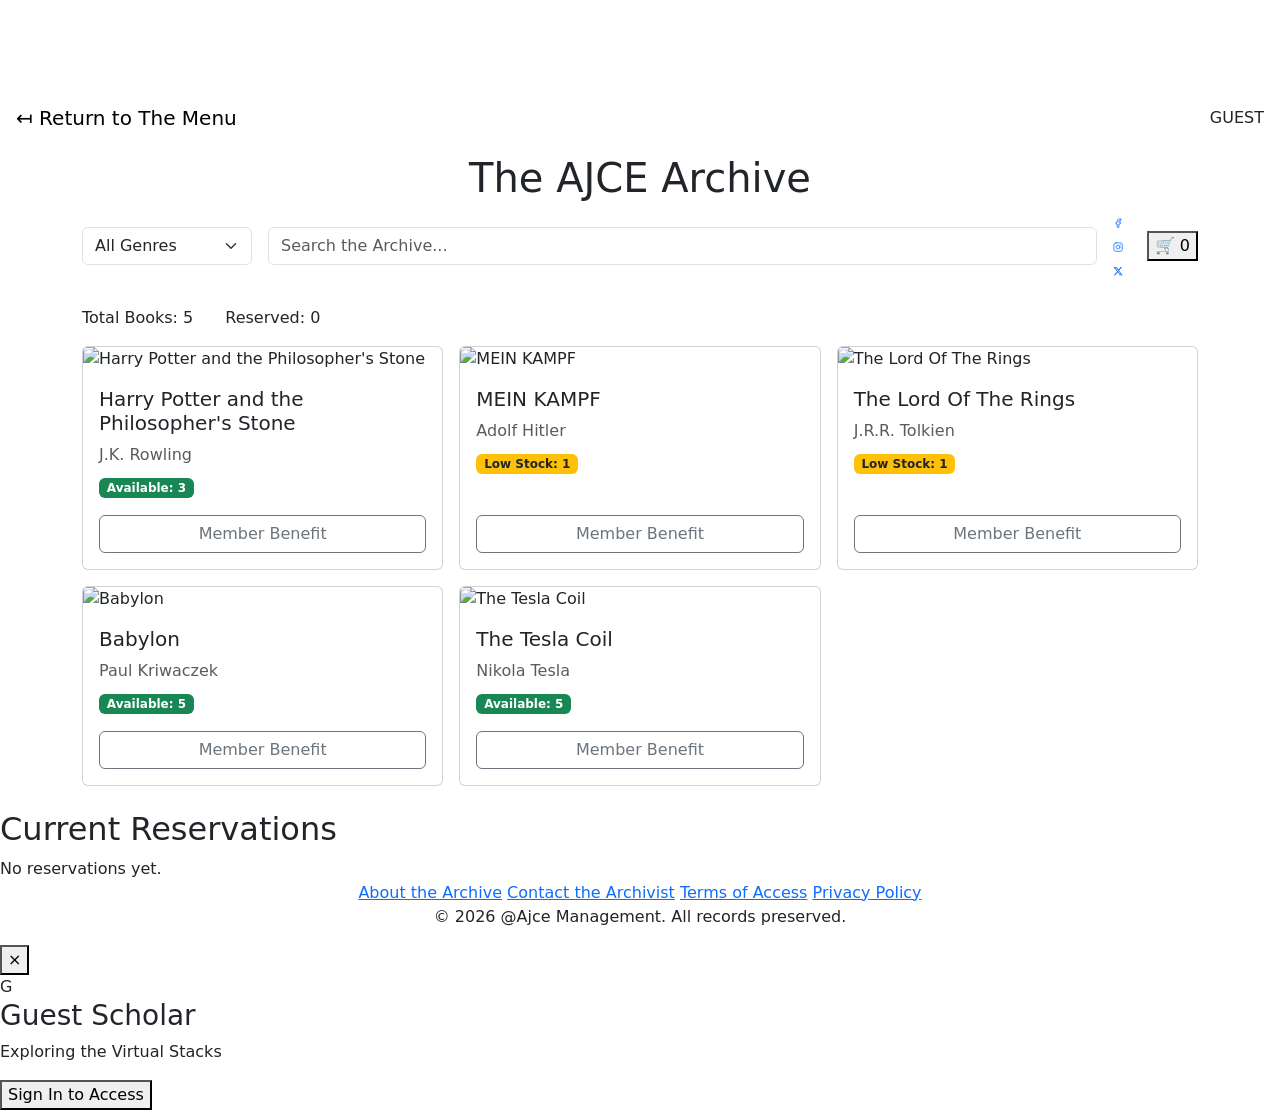
==== library.html @ 490db334 "Html updated" ====
<!DOCTYPE html>
<html>

<head>
    <meta charset="UTF-8">
    <title>The AJCE Archive System</title>
    <meta name="viewport" content="width=device-width, initial-scale=1">
    <link href="https://cdn.jsdelivr.net/npm/bootstrap@5.3.2/dist/css/bootstrap.min.css" rel="stylesheet">
    <link rel="stylesheet" href="style.css">
    <!-- Inline styles for pfp fallback if needed -->
    <style>
        .pfp-placeholder {
            background-color: var(--accent-gold);
            color: var(--bg-dark);
            display: flex;
            align-items: center;
            justify-content: center;
            font-weight: bold;
            font-size: 1.2rem;
            height: 100%;
            width: 100%;
        }
    </style>
</head>

<body class="library-body">

    <!-- 
      === 1. ENTRANCE MOTION: THE SHUTTER ===
      This 'shutter-reveal' acts like a theatre curtain.
      When the page first loads, it completely covers the screen (it is pure black).
      JavaScript then adds a CSS class that slides it upwards, revealing the page underneath.
    -->
    <div class="shutter-reveal"></div>

    <!-- Background Decoration: floating dust particles and the collage images -->
    <div class="dust-motes" id="dustMotes"></div>
    <!-- Interactive Collage Background -->
    <div class="interactive-collage-bg" id="interactiveCollage"></div>

    <header class="library-header">
        <!-- 
          === 2. TIERED ANIMATION: REVEAL ITEMS ===
          Notice the classes "reveal-item" and "delay-1".
          JavaScript finds everything with "reveal-item" and fades them in one by one.
          The "delay" classes control the order they appear.
        -->
        <!-- Tier 1: Functional Utility (Bootstrap Navbar) -->
        <nav class="navbar navbar-expand-lg archival-nav-top py-lg-2 py-1 px-3 reveal-item delay-1">
            <div class="container-fluid p-0">
                <a class="navbar-brand back-link-archival" href="index.html">
                    <span class="back-sym">&#x21A4;</span> Return to The Menu
                </a>
                <div class="ms-auto d-flex align-items-center">
                    <!-- Profile Logo: Premium text-based ID circle -->
                    <div id="pfpContainer" class="pfp-container" title="View Profile">
                        <span id="pfpText" class="pfp-id-text">GUEST</span>
                    </div>
                </div>
            </div>
        </nav>

        <!-- Tier 2: The big branding title in the middle -->
        <div class="header-tier-middle container text-center mt-lg-2 mt-1 mb-lg-1 mb-0 reveal-item delay-2">
            <h1 class="archival-main-title">The AJCE Archive</h1>
        </div>

        <!-- Tier 3: Navigation and search tools -->
        <div class="header-tier-bottom container pb-lg-3 pb-2 reveal-item delay-3">
            <div class="row g-1 g-md-3 align-items-center">
                <!-- Filter -->
                <div class="col-6 col-md-auto">
                    <select id="genreSelect" class="form-select archival-select-sm" aria-label="Select genre">
                        <option value="All">All Genres</option>
                        <option value="Biography">Biography</option>
                        <option value="Fantasy">Fantasy</option>
                        <option value="Geography">Geography</option>
                        <option value="History">History</option>
                        <option value="Language">Language</option>
                        <option value="Music">Music</option>
                        <option value="Non-fiction">Non-fiction</option>
                        <option value="Survival fiction">Survival fiction</option>
                    </select>
                </div>
                <!-- Search -->
                <div class="col-6 col-md">
                    <div class="search-input-group-archival">
                        <input type="text" id="searchInput" class="form-control archival-input-sm"
                            placeholder="Search the Archive...">
                        <ul id="suggestions" class="suggestions-list-archival" role="listbox" hidden aria-hidden="true">
                        </ul>
                    </div>
                </div>
                <!-- Icons & Cart -->
                <div class="col-12 col-md-auto">
                    <div class="d-flex justify-content-center justify-content-md-end align-items-center gap-4">
                        <div class="social-row-archival">
                            <a href="#" class="social-link-archival" aria-label="Facebook">
                                <svg xmlns="http://www.w3.org/2000/svg" viewBox="0 0 24 24" fill="none"
                                    stroke="currentColor" stroke-width="1.8" stroke-linecap="round"
                                    stroke-linejoin="round">
                                    <path d="M18 2h-3a5 5 0 0 0-5 5v3H7v4h3v8h4v-8h3l1-4h-4V7a1 1 0 0 1 1-1h3z"></path>
                                </svg>
                            </a>
                            <a href="#" class="social-link-archival" aria-label="Instagram">
                                <svg xmlns="http://www.w3.org/2000/svg" viewBox="0 0 24 24" fill="none"
                                    stroke="currentColor" stroke-width="1.8" stroke-linecap="round"
                                    stroke-linejoin="round">
                                    <rect x="2" y="2" width="20" height="20" rx="5" ry="5" />
                                    <circle cx="12" cy="12" r="4.5" />
                                    <circle cx="17.5" cy="6.5" r="1" fill="currentColor" stroke="none" />
                                </svg>
                            </a>
                            <a href="#" class="social-link-archival" aria-label="X">
                                <svg xmlns="http://www.w3.org/2000/svg" viewBox="0 0 24 24" fill="currentColor">
                                    <path
                                        d="M18.244 2.25h3.308l-7.227 8.26 8.502 11.24H16.17l-5.214-6.817L4.99 21.75H1.68l7.73-8.835L1.254 2.25H8.08l4.713 6.231zm-1.161 17.52h1.833L7.084 4.126H5.117z" />
                                </svg>
                            </a>
                        </div>
                        <button id="cartBtn" class="premium-cart-btn-archival" aria-label="View reservations">
                            <span class="cart-icon-main">🛒</span>
                            <span id="cartCount" class="cart-badge-archival">0</span>
                        </button>
                    </div>
                </div>
            </div>
        </div>
    </header>
    <main class="container my-2 reveal-item delay-4">
        <div id="stats" class="mb-3 d-flex gap-3">
            <span id="totalBooks" class="me-3"></span>
            <span id="reservedCount"></span>
        </div>



        <!-- This is where all the book cards are generated by JavaScript -->
        <div id="bookContainer" class="row row-cols-1 row-cols-sm-2 row-cols-md-3 g-3"></div>
        <!-- Pagination controls at the bottom -->
        <nav id="pagination" aria-label="Books pagination" class="mt-4"></nav>
    </main>

    <!-- Current reservations (UI only) -->
    <section id="reservationsPanel" class="reservations-panel">
        <h2>Current Reservations</h2>
        <div id="reservationsList">No reservations yet.</div>
    </section>
    <!-- Bootstrap Offcanvas for Cart -->
    <div class="offcanvas offcanvas-end" tabindex="-1" id="cartPanel" aria-labelledby="cartPanelLabel">
        <div class="offcanvas-header">
            <h5 class="offcanvas-title" id="cartPanelLabel">Reservations</h5>
            <button type="button" class="btn-close text-reset" data-bs-dismiss="offcanvas" aria-label="Close"></button>
        </div>
        <div class="offcanvas-body d-flex flex-column">
            <div class="cart-list mb-3" id="cartList"></div>
            <div class="cart-footer mt-auto text-end">
                <button id="closeCart" class="btn btn-secondary" data-bs-dismiss="offcanvas">Close</button>
            </div>
        </div>
    </div>

    <!--
     BOOK SUMMARY MODAL
     This is a popup box that appears when you click a book image.
     It shows more details like the author and a summary.
    -->
    <div class="modal fade book-info-modal" id="bookInfoModal" tabindex="-1" aria-hidden="true">
        <div class="modal-dialog modal-dialog-centered modal-lg">
            <div class="modal-content">
                <div class="modal-header">
                    <h5 class="modal-title">
                        <span class="info-modal-label">— From the Stacks —</span>
                        <span id="infoBookTitle"></span>
                    </h5>
                    <button type="button" class="btn-close btn-close-white" data-bs-dismiss="modal"
                        aria-label="Close"></button>
                </div>
                <div class="modal-body d-flex gap-4 flex-wrap flex-sm-nowrap">
                    <div class="info-cover-wrap flex-shrink-0">
                        <img id="infoBookImg" src="" alt="" class="info-cover-img">
                    </div>
                    <div class="info-text-wrap">
                        <p class="info-author">by <em id="infoBookAuthor"></em></p>
                        <span class="info-genre-tag" id="infoBookGenre"></span>
                        <hr class="info-divider">
                        <p class="info-summary" id="infoBookSummary"></p>
                    </div>
                </div>
                <div class="modal-footer">
                    <button type="button" class="btn btn-secondary" data-bs-dismiss="modal">Close the Tome</button>
                </div>
            </div>
        </div>
    </div>

    <!-- Reservation modal (Bootstrap) -->

    <div class="modal fade" id="reserveModal" tabindex="-1" aria-hidden="true">
        <div class="modal-dialog modal-dialog-centered">
            <div class="modal-content">
                <div class="modal-header">
                    <h5 class="modal-title" id="reserveTitle">Reserve Book</h5>
                    <button type="button" class="btn-close" data-bs-dismiss="modal" aria-label="Close"></button>
                </div>
                <div class="modal-body">
                    <p id="reserveBookName">Select how many days to reserve this book (max 15 days):</p>
                    <label class="form-label" for="reserveDays">Days</label>
                    <select id="reserveDays" class="form-select"></select>
                </div>
                <div class="modal-footer">
                    <button type="button" id="confirmReserve" class="btn btn-primary">Confirm</button>
                    <button type="button" id="cancelReserve" class="btn btn-secondary"
                        data-bs-dismiss="modal">Cancel</button>
                </div>
            </div>
        </div>
    </div>

    <!-- Confirmation modal (Bootstrap) -->
    <div class="modal fade" id="confirmModal" tabindex="-1" aria-hidden="true">
        <div class="modal-dialog modal-dialog-centered">
            <div class="modal-content">
                <div class="modal-header">
                    <h5 class="modal-title" id="confirmTitle">Please confirm</h5>
                    <button type="button" class="btn-close" data-bs-dismiss="modal" aria-label="Close"></button>
                </div>
                <div class="modal-body">
                    <p id="confirmMessage">Are you sure?</p>
                </div>
                <div class="modal-footer">
                    <button type="button" id="confirmYes" class="btn btn-primary">Yes</button>
                    <button type="button" id="confirmNo" class="btn btn-secondary" data-bs-dismiss="modal">No</button>
                </div>
            </div>
        </div>
    </div>

    <!--
    SITE FOOTER
    Anchors the bottom of the page with standard secondary links (About, Contact, etc.).
    Designed with a deep, dark parchment look to cleanly end the visual flow.
-->
    <footer class="site-footer">
        <div class="container text-center">
            <div class="footer-links">
                <a href="#">About the Archive</a>
                <a href="#">Contact the Archivist</a>
                <a href="#">Terms of Access</a>
                <a href="#">Privacy Policy</a>
            </div>
            <p class="footer-copy">&copy; 2026 @Ajce Management. All records preserved.</p>
        </div>
    </footer>

    <!-- jQuery library required for some interactive features -->
    <script src="https://code.jquery.com/jquery-3.7.1.min.js"></script>
    <!-- 
      === BOOTSTRAP JS === 
      Bootstrap needs this script to make dropdowns and modals work.
    -->
    <script src="https://cdn.jsdelivr.net/npm/bootstrap@5.3.2/dist/js/bootstrap.bundle.min.js"></script>

    <!-- 
      === CORE LIBRARY LOGIC === 
      script.js handles searching, filtering, pagination, and the initial page entrance trigger.
    -->
    <script src="script.js"></script>

    <!-- 
      === PREMIUM CLICK EFFECTS === 
      library-interactions.js handles all the mouse/click physics:
      - Gold ink ripples on click
      - Cursor glow trail
      - 3D card tilts
      - The dark exit curtain before navigation
    -->
    <script src="js/library-interactions.js"></script>

    <!-- Background Blur for Profile Card -->
    <div id="pageBlur"></div>

    <!-- Premium Profile Card -->
    <div id="profileCard" class="profile-card">
        <button id="closeProfile" class="close-profile-btn" title="Close Panel">&times;</button>
        <div class="profile-card-header">
            <!-- Large Profile Initial/Text (Replaces statue image) -->
            <div class="profile-avatar-large">
                <span id="avatarText" class="avatar-large-text">G</span>
            </div>
            <h3 id="profileIdDisplay" class="profile-id">Member #0000</h3>
            <p id="profileRoleDisplay" class="profile-role">Curator of Knowledge</p>
        </div>
        <div class="profile-actions">
            <!-- Dynamic button: Logout for members, Login for guests -->
            <button id="logoutBtn" class="btn-card-logout">Exit the Archive</button>
        </div>
    </div>

    <div id="toastContainer" class="toast-container" aria-live="polite" aria-atomic="true"></div>
</body>

</html>
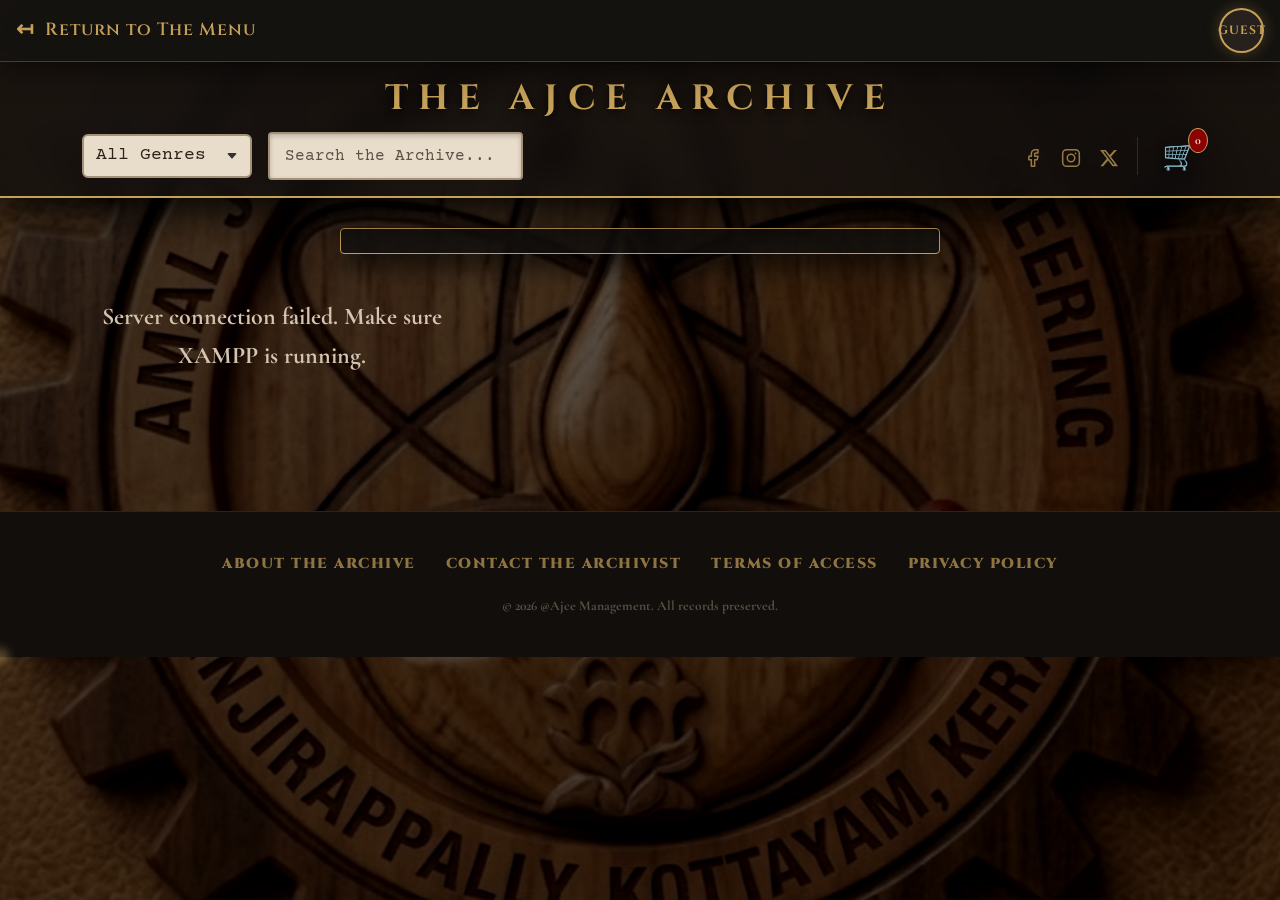
==== commit 3804b55d: "Fix database schema mismatches, centralize routing, add admin dashboard, clean up duplicates, and re" ====
--- a/library.html
+++ b/library.html
@@ -6,7 +6,7 @@
     <title>The AJCE Archive System</title>
     <meta name="viewport" content="width=device-width, initial-scale=1">
     <link href="https://cdn.jsdelivr.net/npm/bootstrap@5.3.2/dist/css/bootstrap.min.css" rel="stylesheet">
-    <link rel="stylesheet" href="style.css">
+    <link rel="stylesheet" href="library css/style (1).css">
     <!-- Inline styles for pfp fallback if needed -->
     <style>
         .pfp-placeholder {
@@ -275,7 +275,7 @@
       - 3D card tilts
       - The dark exit curtain before navigation
     -->
-    <script src="js/library-interactions.js"></script>
+    <script src="Javascript/library-interaction.js"></script>
 
     <!-- Background Blur for Profile Card -->
     <div id="pageBlur"></div>
--- a/library css/style (1).css
+++ b/library css/style (1).css
@@ -0,0 +1,2808 @@
+@import url('https://fonts.googleapis.com/css2?family=Cinzel:wght@400;600;700&family=Cormorant+Garamond:ital,wght@0,400;0,600;1,400&family=Courier+Prime&display=swap');
+
+/* 
+ * ===== VARIABLES & AESTHETIC ===== 
+ * Defines the core color palette, typography, and standard visual effects 
+ * used throughout the site to maintain the dark academia / archival theme.
+ * Uses CSS custom properties (--var) for consistent theming.
+ */
+:root {
+    --bg-dark: #12100e;
+    --bg-paper: #2a241f;
+    --bg-parchment: #e8dcca;
+    --text-primary: #d4c5b0;
+    --text-secondary: #a39178;
+    --text-dark: #2c241b;
+    --accent-gold: #c5a059;
+    --accent-gold-hover: #e0bb75;
+    --accent-crimson: #6b2d28;
+    --accent-crimson-hover: #863a34;
+
+    --font-heading: 'Cinzel', serif;
+    --font-body: 'Cormorant Garamond', serif;
+    --font-mono: 'Courier Prime', monospace;
+
+    --shadow-deep: 0 10px 30px rgba(0, 0, 0, 0.8);
+    --shadow-inset: inset 0 0 50px rgba(0, 0, 0, 0.7);
+    --border-ornate: 1px solid rgba(197, 160, 89, 0.3);
+}
+
+/* 
+ * Base Page Texture & Typography 
+ * Applies the core dark background, global noise texture layer (via SVG data URI),
+ * and establishes the default serif font family and sizing for the entire document.
+ */
+body {
+    margin: 0;
+    font-size: x-large;
+    font-weight: 900;
+    font-family: var(--font-body);
+    background-color: var(--bg-dark);
+    /* SVG Noise Texture for the background */
+    background-image: url("data:image/svg+xml,%3Csvg viewBox='0 0 200 200' xmlns='http://www.w3.org/2000/svg'%3E%3Cfilter id='noiseFilter'%3E%3CfeTurbulence type='fractalNoise' baseFrequency='0.85' numOctaves='3' stitchTiles='stitch'/%3E%3C/filter%3E%3Crect width='100%25' height='100%25' filter='url(%23noiseFilter)' opacity='0.08'/%3E%3C/svg%3E"),
+        radial-gradient(circle at center, #24201c 0%, #0d0b0a 100%);
+    background-attachment: fixed;
+    color: var(--text-primary);
+    line-height: 1.6;
+    overflow-x: hidden;
+}
+
+h1,
+h2,
+h3,
+h4,
+h5,
+h6 {
+    font-family: var(--font-heading);
+    color: var(--accent-gold);
+    font-weight: 600;
+    letter-spacing: 2px;
+}
+
+/* These are decorative images like statues and butterflies that sit in the background */
+.collage-bg {
+    position: fixed;
+    top: 0;
+    left: 0;
+    width: 100vw;
+    height: 100vh;
+    overflow: hidden;
+    z-index: -1;
+    pointer-events: none;
+}
+
+.collage-item {
+    position: absolute;
+    mix-blend-mode: multiply;
+    filter: contrast(1.1) sepia(0.6) opacity(0.6);
+    transition: transform 1s ease-out;
+}
+
+.collage-statue {
+    bottom: -5vh;
+    left: -5vw;
+    width: clamp(200px, 40vw, 450px);
+    transform: rotate(-5deg);
+}
+
+.collage-hands {
+    top: 15vh;
+    right: -10vw;
+    width: clamp(300px, 50vw, 600px);
+    transform: rotate(10deg);
+}
+
+.collage-butterfly {
+    top: 10vh;
+    left: 15vw;
+    width: clamp(150px, 25vw, 300px);
+    transform: rotate(-15deg);
+    opacity: 0.4;
+}
+
+/* Parallax hover effect for collage elements */
+body:hover .collage-statue {
+    transform: rotate(-5deg) translate(5px, -5px);
+}
+
+body:hover .collage-hands {
+    transform: rotate(10deg) translate(-10px, 5px);
+}
+
+body:hover .collage-butterfly {
+    transform: rotate(-12deg) translate(15px, 10px);
+}
+
+/* 
+ * ===== LANDING PAGE ===== 
+ * Layout and styling specifically for the initial entry view (index.html).
+ * Uses Flexbox to center the main title and entry button within the viewport.
+ */
+.landing {
+    min-height: 100vh;
+    display: flex;
+    flex-direction: column;
+    position: relative;
+    overflow: hidden;
+}
+
+/* Controls the look of the big statues on the landing page */
+.landing-deco {
+    position: absolute;
+    z-index: 0;
+    pointer-events: none;
+}
+
+.landing-deco img {
+    width: clamp(400px, 55vw, 680px);
+    height: auto;
+    filter: sepia(0.25) contrast(1.1) brightness(1.05) drop-shadow(0 0 30px rgba(197, 160, 89, 0.45)) drop-shadow(0 25px 40px rgba(0, 0, 0, 0.7));
+    transition: filter 0.5s ease;
+}
+
+.landing-deco img:hover {
+    filter: sepia(0.1) contrast(1.15) brightness(1.12) drop-shadow(0 0 50px rgba(197, 160, 89, 0.7)) drop-shadow(0 25px 40px rgba(0, 0, 0, 0.7));
+}
+
+.start-top {
+    top: 3vh;
+    /* Lowered further from -2vh */
+    left: -3vw;
+    animation: slideDown 2.2s cubic-bezier(0.2, 0.8, 0.2, 1) forwards,
+        floatStatue 6s ease-in-out 2.2s infinite;
+}
+
+.start-bottom {
+    bottom: -12vh;
+    right: -1vw;
+    animation: slideUp 2.2s cubic-bezier(0.2, 0.8, 0.2, 1) forwards,
+        floatStatueReverse 7s ease-in-out 2.2s infinite;
+}
+
+@keyframes slideDown {
+    0% {
+        transform: translateY(-100vh);
+        opacity: 0;
+    }
+
+    100% {
+        transform: translateY(0);
+        opacity: 0.5;
+        /* Defined transparency */
+    }
+}
+
+@keyframes slideUp {
+    0% {
+        transform: translateY(100vh);
+        opacity: 0;
+    }
+
+    100% {
+        transform: translateY(0);
+        opacity: 0.5;
+        /* Defined transparency */
+    }
+}
+
+/* Exit Animations */
+.start-top.is-exiting {
+    animation: none !important;
+    /* Kill the floating animation to allow horizontal slide */
+    transform: translateX(-100vw) !important;
+    opacity: 0 !important;
+    transition: all 1s cubic-bezier(0.7, 0, 0.3, 1);
+}
+
+.start-bottom.is-exiting {
+    animation: none !important;
+    /* Kill the floating animation to allow horizontal slide */
+    transform: translateX(100vw) !important;
+    opacity: 0 !important;
+    transition: all 1s cubic-bezier(0.7, 0, 0.3, 1);
+}
+
+.hero-content.is-exiting {
+    opacity: 0;
+    transform: scale(0.9) translateY(-20px);
+    transition: all 0.8s ease;
+}
+
+@keyframes floatStatue {
+
+    0%,
+    100% {
+        transform: translateY(0px);
+    }
+
+    50% {
+        transform: translateY(-18px);
+    }
+}
+
+@keyframes floatStatueReverse {
+
+    0%,
+    100% {
+        transform: translateY(0px);
+    }
+
+    50% {
+        transform: translateY(18px);
+    }
+}
+
+/* STICKY NAVBAR */
+.navbar {
+    position: sticky;
+    top: 0;
+    z-index: 1000;
+
+    display: flex;
+    justify-content: space-between;
+    align-items: center;
+    padding: 20px 60px;
+
+    background: rgba(18, 16, 14, 0.85);
+    backdrop-filter: blur(12px);
+    border-bottom: var(--border-ornate);
+    box-shadow: 0 4px 30px rgba(0, 0, 0, 0.5);
+}
+
+.navbar h2 {
+    margin: 0;
+    font-size: 1.8rem;
+    text-shadow: 0 2px 4px rgba(0, 0, 0, 0.8);
+}
+
+.nav-btn {
+    font-family: var(--font-mono);
+    font-size: 0.9rem;
+    text-transform: uppercase;
+    letter-spacing: 1px;
+    padding: 10px 24px;
+    background: transparent;
+    border: 1px solid var(--accent-gold);
+    color: var(--accent-gold);
+    text-decoration: none;
+    transition: all 0.4s ease;
+    position: relative;
+    overflow: hidden;
+}
+
+.nav-btn::before {
+    content: '';
+    position: absolute;
+    top: 0;
+    left: 0;
+    width: 100%;
+    height: 100%;
+    background: var(--accent-gold);
+    z-index: -1;
+    transform: scaleX(0);
+    transform-origin: right;
+    transition: transform 0.4s ease;
+}
+
+.nav-btn:hover {
+    color: var(--bg-dark);
+}
+
+.nav-btn:hover::before {
+    transform: scaleX(1);
+    transform-origin: left;
+}
+
+/* HERO SECTION */
+.hero {
+    flex-grow: 1;
+    display: flex;
+    justify-content: center;
+    align-items: center;
+    text-align: center;
+    padding: 0 20px;
+    position: relative;
+}
+
+/* Vintage Decorative Frame for Hero Content */
+.hero-content {
+    background: rgba(30, 26, 22, 0.7);
+    padding: 60px 80px;
+    border: 2px solid rgba(197, 160, 89, 0.2);
+    border-radius: 4px;
+    box-shadow: var(--shadow-deep);
+    backdrop-filter: blur(5px);
+    position: relative;
+    max-width: 800px;
+    animation: fadeIn 1.5s ease-out;
+}
+
+/* Ornamental Corners */
+.hero-content::before,
+.hero-content::after {
+    content: '';
+    position: absolute;
+    width: 30px;
+    height: 30px;
+    border: 2px solid var(--accent-gold);
+    opacity: 0.6;
+}
+
+.hero-content::before {
+    top: -10px;
+    left: -10px;
+    border-right: none;
+    border-bottom: none;
+}
+
+.hero-content::after {
+    bottom: -10px;
+    right: -10px;
+    border-left: none;
+    border-top: none;
+}
+
+.hero-content h1 {
+    font-size: 3.5rem;
+    margin-bottom: 20px;
+    text-shadow: 2px 2px 8px rgba(0, 0, 0, 0.9);
+}
+
+.hero-content p {
+    font-size: 1.5rem;
+    color: var(--text-secondary);
+    margin-bottom: 40px;
+    font-style: italic;
+}
+
+.cta-btn {
+    display: inline-block;
+    padding: 14px 40px;
+    background: var(--accent-crimson);
+    color: var(--bg-parchment);
+    font-family: var(--font-heading);
+    font-size: 1.2rem;
+    font-weight: 600;
+    text-decoration: none;
+    letter-spacing: 2px;
+    border: 1px solid rgba(255, 255, 255, 0.1);
+    box-shadow: 0 4px 15px rgba(0, 0, 0, 0.6);
+    transition: all 0.3s ease;
+    text-transform: uppercase;
+}
+
+.cta-btn:hover {
+    background: var(--accent-crimson-hover);
+    transform: translateY(-3px);
+    box-shadow: 0 8px 25px rgba(0, 0, 0, 0.8);
+}
+
+/* ===== INTERACTIVE COLLAGE BACKGROUND ===== */
+.interactive-collage-bg {
+    position: fixed;
+    top: -10%;
+    left: -10%;
+    width: 120%;
+    height: 120%;
+    background-image: url('../images/IMG-20260316-WA0049.jpg');
+    background-size: cover;
+    background-position: center;
+    z-index: -2;
+    filter: brightness(0.35) sepia(0.25) contrast(1.1);
+    transition: transform 0.15s ease-out;
+    /* Smooth hover interaction */
+    pointer-events: none;
+    will-change: transform;
+}
+
+body.landing .interactive-collage-bg {
+    filter: brightness(0.45) sepia(0.2);
+}
+
+/* ===== HIGH-PERFORMANCE LIBRARY ENTRANCE MOTION ===== */
+.library-body {
+    background-color: #000;
+}
+
+/* 
+  1. Cinematic Shutter Reveal
+  This is the black overlay that slides up. We use "transform" instead of "top" 
+  because transform is processed by the computer's GPU, making the motion silky smooth and fast. 
+*/
+.shutter-reveal {
+    position: fixed;
+    top: 0;
+    left: 0;
+    width: 100%;
+    height: 100%;
+    background: #12100e;
+    z-index: 9999;
+    pointer-events: none;
+    transform: translateY(0);
+    /* 
+      "cubic-bezier" is a math curve the browser uses to decide speed.
+      This specific curve (0.9, 0, 0.1, 1) means it starts slow, accelerates fast, and eases at the very end.
+    */
+    transition: transform 1.2s cubic-bezier(0.9, 0, 0.1, 1);
+}
+
+.library-body.is-ready .shutter-reveal {
+    /* Slide it 100% of its height upwards, revealing the page */
+    transform: translateY(-100%);
+}
+
+/* 
+  2. Reveal Items (staggered entry)
+  This controls how the header, search bar, and books "arrive" on the page. 
+  Initially, they are invisible (opacity 0), pushed down (translateY 40px), shrunk (scale 0.95), and blurry.
+*/
+.reveal-item {
+    opacity: 0;
+    transform: translateY(40px) scale(0.95);
+    filter: blur(10px);
+    /* 
+      This transition uses a different cubic-bezier curve that 'overshoots' value 1.
+      This creates a physical, bouncy 'spring' effect when the items land in place.
+    */
+    transition: all 0.7s cubic-bezier(0.34, 1.56, 0.64, 1);
+}
+
+.reveal-item.is-visible {
+    opacity: 1;
+    transform: translateY(0) scale(1);
+    filter: blur(0);
+}
+
+/* Staggered Precision Delays */
+.delay-1 {
+    transition-delay: 0.1s;
+}
+
+.delay-2 {
+    transition-delay: 0.2s;
+}
+
+.delay-3 {
+    transition-delay: 0.3s;
+}
+
+.delay-4 {
+    transition-delay: 0.4s;
+}
+
+.delay-5 {
+    transition-delay: 0.5s;
+}
+
+/* Background zoom-in effect */
+.interactive-collage-bg {
+    transform: scale(1.3);
+    transition: transform 2s cubic-bezier(0.2, 0.8, 0.2, 1), filter 1s ease;
+}
+
+.library-body.is-ready .interactive-collage-bg {
+    transform: scale(1.05);
+    /* Settles into place */
+}
+
+/* ===== 3-TIER ARCHIVAL HEADER ===== */
+/* ===== GLASSMORPHISM HEADERS ===== */
+.library-header, .navbar {
+    position: sticky;
+    top: 0;
+    z-index: 1000;
+    background: rgba(18, 16, 14, 0.8) !important;
+    backdrop-filter: blur(15px) !important;
+    border-bottom: 2px solid var(--accent-gold);
+    box-shadow: 0 15px 40px rgba(0, 0, 0, 0.9);
+    padding: 0;
+}
+
+/* Tier 1: Utility Bar (Bootstrap Navbar) */
+.archival-nav-top {
+    border-bottom: 1px solid rgba(197, 160, 89, 0.15);
+    background: rgba(0, 0, 0, 0.2);
+}
+
+.back-link-archival {
+    font-family: var(--font-heading);
+    color: var(--text-primary) !important;
+    text-decoration: none;
+    font-size: 1.1rem;
+    font-weight: 600;
+    letter-spacing: 1px;
+    transition: all 0.3s ease;
+    display: flex;
+    align-items: center;
+    gap: 10px;
+}
+
+.back-link-archival:hover {
+    color: var(--accent-gold) !important;
+    transform: translateX(-5px);
+}
+
+.back-sym {
+    color: var(--accent-gold);
+    font-size: 1.3rem;
+}
+
+.pfp-container {
+    width: 45px;
+    height: 45px;
+    border-radius: 50%;
+    border: 2px solid var(--accent-gold);
+    display: flex;
+    align-items: center;
+    justify-content: center;
+    cursor: pointer;
+    transition: all 0.3s cubic-bezier(0.4, 0, 0.2, 1);
+    box-shadow: 0 0 15px rgba(197, 160, 89, 0.3);
+    position: relative;
+    background: rgba(40, 35, 30, 0.9);
+}
+
+.pfp-id-text {
+    font-family: var(--font-heading);
+    color: var(--accent-gold);
+    font-size: 0.75rem;
+    font-weight: 700;
+    letter-spacing: 1px;
+    text-transform: uppercase;
+}
+
+.pfp-container:hover {
+    transform: scale(1.1) rotate(5deg);
+    box-shadow: 0 0 25px rgba(197, 160, 89, 0.6);
+}
+
+/* Page Blur Overlay */
+#pageBlur {
+    position: fixed;
+    top: 0;
+    left: 0;
+    width: 100%;
+    height: 100%;
+    background: rgba(0, 0, 0, 0.4);
+    backdrop-filter: blur(8px);
+    z-index: 2000;
+    opacity: 0;
+    pointer-events: none;
+    transition: opacity 0.5s ease;
+}
+
+#pageBlur.active {
+    opacity: 1;
+    pointer-events: auto;
+}
+
+/* Premium Profile Card */
+.profile-card {
+    position: fixed;
+    top: 80px;
+    right: 20px;
+    width: 320px;
+    background: rgba(30, 26, 22, 0.95);
+    backdrop-filter: blur(20px);
+    border: 2px solid var(--accent-gold);
+    border-radius: 8px;
+    padding: 2rem;
+    z-index: 2001;
+    box-shadow: 0 20px 50px rgba(0, 0, 0, 0.9);
+    transform: scale(0.9) translateX(50px);
+    opacity: 0;
+    pointer-events: none;
+    transition: all 0.5s cubic-bezier(0.34, 1.56, 0.64, 1);
+    background-image: url("data:image/svg+xml,%3Csvg viewBox='0 0 200 200' xmlns='http://www.w3.org/2000/svg'%3E%3Cfilter id='noiseFilter'%3E%3CfeTurbulence type='fractalNoise' baseFrequency='0.85' numOctaves='3' stitchTiles='stitch'/%3E%3C/filter%3E%3Crect width='100%25' height='100%25' filter='url(%23noiseFilter)' opacity='0.05'/%3E%3C/svg%3E");
+}
+
+.profile-card.active {
+    transform: scale(1) translateX(0);
+    opacity: 1;
+    pointer-events: auto;
+}
+
+.profile-card-header {
+    display: flex;
+    flex-direction: column;
+    align-items: center;
+    margin-bottom: 2rem;
+    position: relative;
+}
+
+.close-profile-btn {
+    position: absolute;
+    top: -10px;
+    right: -10px;
+    background: #8b0000;
+    border: 1px solid var(--accent-gold);
+    color: white;
+    width: 30px;
+    height: 30px;
+    border-radius: 50%;
+    display: flex;
+    align-items: center;
+    justify-content: center;
+    cursor: pointer;
+    font-size: 1.2rem;
+    transition: all 0.3s ease;
+    box-shadow: 0 4px 10px rgba(0, 0, 0, 0.5);
+}
+
+.close-profile-btn:hover {
+    background: #ff0000;
+    transform: rotate(90deg) scale(1.1);
+}
+
+.profile-avatar-large {
+    width: 80px;
+    height: 80px;
+    border-radius: 50%;
+    border: 3px solid var(--accent-gold);
+    margin-bottom: 1rem;
+    box-shadow: 0 0 20px rgba(197, 160, 89, 0.4);
+    display: flex;
+    align-items: center;
+    justify-content: center;
+    background: rgba(40, 35, 30, 0.9);
+}
+
+.avatar-large-text {
+    font-family: var(--font-heading);
+    color: var(--accent-gold);
+    font-size: 1.8rem;
+    font-weight: 700;
+    letter-spacing: 2px;
+}
+
+.profile-id {
+    font-family: var(--font-heading);
+    color: var(--accent-gold);
+    font-size: 1.4rem;
+    text-transform: uppercase;
+    letter-spacing: 2px;
+}
+
+.profile-role {
+    font-family: var(--font-mono);
+    color: var(--text-secondary);
+    font-size: 0.9rem;
+    margin-bottom: 1.5rem;
+}
+
+.profile-actions {
+    width: 100%;
+    border-top: 1px solid rgba(197, 160, 89, 0.2);
+    padding-top: 1.5rem;
+}
+
+.btn-card-logout {
+    width: 100%;
+    padding: 12px;
+    background: var(--accent-crimson);
+    color: var(--bg-parchment);
+    border: 1px solid var(--accent-gold);
+    border-radius: 4px;
+    font-family: var(--font-heading);
+    text-transform: uppercase;
+    letter-spacing: 2px;
+    cursor: pointer;
+    transition: all 0.3s ease;
+}
+
+.btn-card-logout:hover {
+    background: var(--accent-crimson-hover);
+    transform: translateY(-2px);
+    box-shadow: 0 5px 15px rgba(0, 0, 0, 0.5);
+}
+
+/* Tier 2: Display Title */
+.archival-main-title {
+    font-size: clamp(1.5rem, 5vw, 2.8rem);
+    margin: 0;
+    padding: 8px 0;
+    letter-spacing: clamp(2px, 1.5vw, 10px);
+    font-weight: 700;
+    color: var(--accent-gold);
+    text-transform: uppercase;
+    text-shadow: 0 4px 10px rgba(0, 0, 0, 0.8);
+    transition: all 0.3s ease;
+}
+
+@media (max-width: 768px) {
+    .archival-main-title {
+        padding: 2px 0;
+        letter-spacing: 1px;
+        font-size: 1.5rem;
+        /* Smaller size on mobile */
+    }
+}
+
+/* Tier 3: Controls Row */
+.archival-select-sm,
+.archival-input-sm {
+    background: var(--bg-parchment) !important;
+    color: var(--text-dark) !important;
+    border: 2px solid var(--text-secondary) !important;
+    font-family: var(--font-mono);
+    height: 48px !important;
+    border-radius: 4px !important;
+    font-size: 1rem !important;
+}
+
+@media (max-width: 768px) {
+
+    .archival-select-sm,
+    .archival-input-sm {
+        height: 44px !important;
+        /* Shorter inputs on mobile */
+        font-size: 0.9rem !important;
+    }
+}
+
+.archival-select-sm:focus,
+.archival-input-sm:focus {
+    border-color: var(--accent-gold) !important;
+    box-shadow: 0 0 15px rgba(197, 160, 89, 0.3) !important;
+}
+
+/* Pinterest-Style Search Dropdown */
+.search-input-group-archival {
+    position: relative;
+    width: 100%;
+}
+
+.suggestions-list-archival {
+    position: absolute;
+    top: calc(100% + 8px);
+    left: 0;
+    width: 100%;
+    background: var(--bg-parchment);
+    border: 2px solid var(--accent-gold);
+    border-radius: 6px;
+    list-style: none;
+    padding: 8px 0;
+    margin: 0;
+    z-index: 2000;
+    box-shadow: 0 15px 40px rgba(0, 0, 0, 0.7);
+    overflow: hidden;
+    animation: slideFadeIn 0.3s cubic-bezier(0.175, 0.885, 0.32, 1.275) forwards;
+    transform-origin: top center;
+}
+
+.suggestions-list-archival li {
+    padding: 10px 18px;
+    font-family: var(--font-mono);
+    font-size: 0.95rem;
+    color: var(--text-dark);
+    cursor: pointer;
+    transition: all 0.2s ease;
+    border-bottom: 1px solid rgba(0, 0, 0, 0.05);
+}
+
+.suggestions-list-archival li:last-child {
+    border-bottom: none;
+}
+
+.suggestions-list-archival li:hover,
+.suggestions-list-archival li[aria-selected="true"] {
+    background: rgba(197, 160, 89, 0.15);
+    color: var(--accent-crimson);
+    padding-left: 24px;
+}
+
+.suggestions-list-archival .no-result {
+    color: var(--text-secondary);
+    font-style: italic;
+    text-align: center;
+    padding: 15px;
+}
+
+@keyframes slideFadeIn {
+    from {
+        opacity: 0;
+        transform: translateY(-10px) scale(0.98);
+    }
+
+    to {
+        opacity: 1;
+        transform: translateY(0) scale(1);
+    }
+}
+
+/* Social & Cart Integration */
+.social-row-archival {
+    display: flex;
+    gap: 18px;
+    padding-right: 18px;
+    border-right: 1px solid rgba(197, 160, 89, 0.2);
+}
+
+@media (max-width: 768px) {
+    .social-row-archival {
+        border-right: none;
+        padding-right: 0;
+        margin-bottom: 0px;
+    }
+
+    .header-tier-bottom .row {
+        display: flex !important;
+        flex-direction: row !important;
+        flex-wrap: wrap !important;
+        /* Allow wrapping on extremely narrow screens to prevent disconnect */
+        justify-content: center;
+        gap: 8px;
+    }
+
+    .header-tier-bottom .col-6 {
+        flex: 1 1 45% !important;
+        /* Equal balance, allowing slight gap */
+        min-width: 0;
+        width: auto !important;
+        max-width: none !important;
+    }
+
+    /* Wrap the social row to the next line */
+    .header-tier-bottom .col-12 {
+        flex: 0 0 100% !important;
+        width: 100% !important;
+        margin-top: 10px;
+    }
+
+    .search-input-group-archival {
+        margin: 0;
+    }
+}
+
+.social-link-archival {
+    color: var(--accent-gold);
+    opacity: 0.75;
+    transition: all 0.3s ease;
+    display: block;
+}
+
+.social-link-archival svg {
+    width: 20px;
+    height: 20px;
+}
+
+.social-link-archival:hover {
+    opacity: 1;
+    transform: scale(1.2);
+    color: var(--accent-gold-hover);
+}
+
+.premium-cart-btn-archival {
+    background: transparent;
+    border: none;
+    position: relative;
+    cursor: pointer;
+    padding: 0;
+}
+
+.cart-icon-main {
+    font-size: 1.8rem;
+    color: var(--accent-gold);
+    filter: drop-shadow(0 2px 4px rgba(0, 0, 0, 0.5));
+    transition: transform 0.3s ease;
+}
+
+.premium-cart-btn-archival:hover .cart-icon-main {
+    transform: scale(1.1) rotate(-5deg);
+}
+
+.cart-badge-archival {
+    position: absolute;
+    top: -5px;
+    right: -10px;
+    background: #8b0000;
+    color: #f5e6d3;
+    font-size: 0.75rem;
+    font-weight: 700;
+    padding: 2px 6px;
+    border-radius: 50%;
+    border: 1px solid var(--accent-gold);
+}
+
+footer {
+    text-align: center;
+    padding: 30px;
+    font-family: var(--font-mono);
+    color: var(--text-secondary);
+    font-size: 0.9rem;
+    border-top: 1px solid rgba(197, 160, 89, 0.1);
+    background: var(--bg-dark);
+}
+
+/* ===== PAGE SECTIONS & UI BLOCKS ===== */
+
+/* Consolidated with .archival-main-title */
+
+.header-controls {
+    display: flex;
+    justify-content: space-between;
+    align-items: center;
+    max-width: 1200px;
+    margin: 0 auto;
+}
+
+.search-controls {
+    display: flex;
+    gap: 12px;
+    align-items: center;
+}
+
+.search-controls select {
+    font-family: var(--font-mono);
+    background: var(--bg-parchment);
+    color: var(--text-dark);
+    padding: 10px 35px 10px 15px;
+    border: 2px solid var(--text-secondary);
+    border-radius: 6px;
+    font-size: 1rem;
+    min-width: 180px;
+}
+
+@media (max-width: 768px) {
+    .search-controls select {
+        min-width: 0 !important;
+        /* Allow shrinking on mobile */
+    }
+}
+
+.search-wrap {
+    position: relative;
+    z-index: 10000;
+}
+
+.suggestions {
+    position: absolute;
+    top: 100%;
+    left: 0;
+    right: auto;
+    background: #fff8eb;
+    color: var(--text-dark);
+    border: 1px solid rgba(0, 0, 0, 0.08);
+    max-height: 220px;
+    overflow-y: auto;
+    list-style: none;
+    margin: 6px 0 0 0;
+    padding: 6px 0;
+    z-index: 9999;
+    box-shadow: 0 8px 24px rgba(0, 0, 0, 0.3);
+}
+
+.suggestions li {
+    padding: 8px 12px;
+    cursor: pointer;
+}
+
+.suggestions li[aria-selected="true"],
+.suggestions li:hover {
+    background: var(--accent-gold-hover);
+    color: var(--bg-dark);
+}
+
+main.container.my-2 #bookContainer .col {
+    transition: transform 0.3s ease-in-out, box-shadow 0.3s ease-in-out;
+}
+
+main.container.my-2 #bookContainer .col:hover {
+    transform: translateY(-5px);
+    /* Lifts the card slightly */
+    box-shadow: 0 10px 20px rgba(0, 0, 0, 0.2);
+    /* Adds a shadow for depth */
+}
+
+.suggestions .no-result {
+    color: #6b6b6b;
+    cursor: default;
+}
+
+/* Cart button in header */
+.cart-btn {
+    display: inline-flex;
+    align-items: center;
+    gap: 8px;
+    background: var(--bg-parchment);
+    border: 1px solid rgba(197, 160, 89, 0.18);
+    color: var(--text-dark);
+    font-size: 1rem;
+    cursor: pointer;
+    position: relative;
+    padding: 8px;
+    border-radius: 6px;
+    box-shadow: 0 4px 12px rgba(0, 0, 0, 0.4);
+}
+
+.cart-icon {
+    font-size: 1.8rem;
+    transition: transform 0.3s ease;
+}
+
+.premium-cart-btn:hover .cart-icon {
+    transform: scale(1.1) rotate(-5deg);
+}
+
+/* Compact cart dropdown panel */
+.offcanvas .cart-list {
+    max-height: 320px;
+    overflow: auto;
+    padding: 8px;
+    display: flex;
+    flex-direction: column;
+    gap: 8px;
+}
+
+.offcanvas .cart-item {
+    display: flex;
+    justify-content: space-between;
+    align-items: center;
+    gap: 8px;
+    padding: 8px;
+    border-radius: 6px;
+}
+
+.offcanvas .cart-item .meta {
+    flex: 1 1 auto;
+}
+
+.offcanvas .cart-item .controls {
+    display: flex;
+    gap: 6px;
+    align-items: center;
+}
+
+.offcanvas .cart-item button {
+    padding: 6px 8px;
+    border-radius: 4px;
+    border: 1px solid rgba(0, 0, 0, 0.06);
+    background: transparent;
+    cursor: pointer;
+}
+
+.offcanvas .cart-footer {
+    padding: 8px;
+    border-top: 1px solid rgba(0, 0, 0, 0.04);
+    display: flex;
+    justify-content: flex-end;
+    gap: 8px;
+}
+
+/* Toast notifications */
+.toast-container {
+    position: fixed;
+    bottom: 18px;
+    right: 18px;
+    z-index: 4000;
+    display: flex;
+    flex-direction: column;
+    gap: 8px;
+}
+
+.toast {
+    background: #1f2933;
+    color: #fff;
+    padding: 10px 14px;
+    border-radius: 8px;
+    box-shadow: 0 6px 18px rgba(0, 0, 0, 0.35);
+    opacity: 0;
+    transform: translateY(8px);
+    transition: opacity 220ms ease, transform 220ms ease;
+    min-width: 180px;
+}
+
+.toast.show {
+    opacity: 1;
+    transform: translateY(0);
+}
+
+.toast.success {
+    background: linear-gradient(135deg, #2f855a, #48bb78);
+}
+
+.toast.error {
+    background: linear-gradient(135deg, #c53030, #f56565);
+}
+
+.toast.info {
+    background: linear-gradient(135deg, #2b6cb0, #4299e1);
+}
+
+/* Typewriter style input */
+.library-header input {
+    font-family: var(--font-mono);
+    background: var(--bg-parchment);
+    color: var(--text-dark);
+    padding: 9px 15px;
+    width: auto;
+    max-width: 720px;
+    flex: 1 1 auto;
+    border: 2px solid var(--text-secondary);
+    border-radius: 6px;
+    /* softened from harsh 2px default */
+    font-size: 1.1rem;
+    box-shadow: inset 0 2px 5px rgba(0, 0, 0, 0.2);
+    transition: all 0.3s ease;
+}
+
+.library-header input:focus {
+    outline: none;
+    box-shadow: 0 0 15px rgba(197, 160, 89, 0.4), inset 0 2px 5px rgba(0, 0, 0, 0.2);
+    border-color: var(--accent-gold);
+}
+
+.library-header input::placeholder {
+    /* Bumped contrast for accessibility */
+    color: rgba(44, 36, 27, 0.75);
+}
+
+.back-btn {
+    font-family: var(--font-mono);
+    display: inline-flex;
+    align-items: center;
+    justify-content: center;
+    color: var(--accent-gold);
+    background: rgba(30, 26, 22, 0.7);
+    border: 1px solid var(--accent-gold);
+    text-decoration: none;
+    font-size: clamp(0.75rem, 2vw, 1.1rem);
+    padding: clamp(5px, 1.5vw, 8px) clamp(12px, 3vw, 20px);
+    text-transform: uppercase;
+    letter-spacing: 1px;
+    transition: all 0.3s ease;
+    border-radius: 4px;
+    box-shadow: 0 4px 10px rgba(0, 0, 0, 0.3);
+    white-space: nowrap;
+}
+
+.back-btn:hover {
+    background: var(--accent-gold);
+    color: var(--bg-dark);
+    transform: translateY(-2px);
+    box-shadow: 0 6px 15px rgba(197, 160, 89, 0.4);
+}
+
+/* ===== SOCIAL ICONS (library header) ===== */
+.social-icons-row {
+    display: flex;
+    align-items: center;
+    gap: 12px;
+    /* no margin-top — now sits inline with cart */
+}
+
+/* Right-side cluster: social icons + cart on one line */
+.header-right-cluster {
+    display: flex;
+    align-items: center;
+    gap: 16px;
+}
+
+.social-icon {
+    display: inline-flex;
+    align-items: center;
+    justify-content: center;
+    color: var(--accent-gold);
+    opacity: 0.75;
+    transition: opacity 0.25s ease, transform 0.25s ease,
+        filter 0.25s ease;
+    line-height: 0;
+}
+
+.social-icon svg {
+    width: 18px;
+    height: 18px;
+}
+
+.social-icon:hover {
+    opacity: 1;
+    transform: translateY(-3px);
+    filter: drop-shadow(0 0 6px rgba(197, 160, 89, 0.7));
+}
+
+#stats {
+    display: flex;
+    justify-content: center;
+    gap: 40px;
+    margin: 30px auto;
+    font-family: var(--font-heading);
+    font-size: 1.1rem;
+    color: var(--accent-gold);
+    text-transform: uppercase;
+    letter-spacing: 1px;
+    background: rgba(18, 16, 14, 0.85) !important;
+    /* Premium Contrast Fix */
+    padding: 18px 30px;
+    border-radius: 4px;
+    border: 1px solid var(--accent-gold);
+    max-width: 600px;
+    box-shadow: var(--shadow-deep);
+    position: relative;
+    z-index: 10;
+}
+
+/* Numbers in stats use a clean sans-serif to feel like live data */
+#stats span {
+    font-family: 'Inter', 'Segoe UI', Arial, sans-serif;
+    font-size: 1rem;
+    letter-spacing: 0;
+}
+
+#bookContainer {
+    /* Use Bootstrap row/cols for layout; keep light padding */
+    padding: 12px 6px;
+    max-width: 1400px;
+    margin: 0 auto;
+}
+
+/* Book Card as an Old Polaroid/Parchment */
+.book-card {
+    background: rgba(30, 26, 22, 0.45);
+    backdrop-filter: blur(12px);
+    -webkit-backdrop-filter: blur(12px);
+    background-image: url("data:image/svg+xml,%3Csvg viewBox='0 0 200 200' xmlns='http://www.w3.org/2000/svg'%3E%3Cfilter id='noiseFilter'%3E%3CfeTurbulence type='fractalNoise' baseFrequency='1.5' numOctaves='3' stitchTiles='stitch'/%3E%3C/filter%3E%3Crect width='100%25' height='100%25' filter='url(%23noiseFilter)' opacity='0.05'/%3E%3C/svg%3E");
+    padding: 16px;
+    box-shadow:
+        0 2px 4px rgba(0, 0, 0, 0.3),
+        0 10px 25px rgba(0, 0, 0, 0.6),
+        inset 0 0 40px rgba(197, 160, 89, 0.05);
+    position: relative;
+    transition: box-shadow 0.4s ease, border-color 0.4s ease !important;
+    border: 2px solid rgba(197, 160, 89, 0.45);
+    border-radius: 8px;
+    min-height: 580px;
+    /* Grand Archive Scale */
+}
+
+@keyframes floatCardHover {
+
+    0%,
+    100% {
+        transform: translateY(-8px);
+        box-shadow: 0 15px 30px rgba(0, 0, 0, 0.7), inset 0 0 20px rgba(197, 160, 89, 0.15);
+    }
+
+    50% {
+        transform: translateY(-16px);
+        box-shadow: 0 25px 45px rgba(0, 0, 0, 0.8), inset 0 0 20px rgba(197, 160, 89, 0.15);
+    }
+}
+
+div.card.book-card:hover {
+    /* The floating animation takes over */
+    animation: floatCardHover 3s ease-in-out infinite !important;
+    border-color: rgba(197, 160, 89, 0.9);
+    z-index: 10;
+    cursor: pointer;
+}
+
+.book-card img {
+    width: 100%;
+    height: auto;
+    aspect-ratio: 3 / 4;
+    object-fit: cover;
+    border: 2px solid rgba(0, 0, 0, 0.4);
+    filter: sepia(0.3) contrast(1.1) brightness(0.9);
+    background: #110e0c;
+}
+
+.book-content {
+    text-align: center;
+    margin-top: 15px;
+    color: var(--text-primary);
+}
+
+.book-content h3 {
+    font-family: var(--font-heading);
+    color: var(--accent-gold);
+    font-size: 1.3rem;
+    margin: 10px 0 5px 0;
+    line-height: 1.3;
+}
+
+.book-content p {
+    font-family: var(--font-body);
+    font-size: 1.1rem;
+    margin: 0;
+    font-style: italic;
+    color: var(--text-secondary);
+}
+
+/* Stock status as a stamped label */
+.book-content p.stock-status {
+    font-family: var(--font-mono);
+    font-size: 0.8rem;
+    font-style: normal;
+    text-transform: uppercase;
+    margin: 15px auto;
+    padding: 4px 8px;
+    border: 1px dashed rgba(0, 0, 0, 0.3);
+    display: inline-block;
+    background: rgba(0, 0, 0, 0.03);
+}
+
+.low-stock {
+    color: #a85923 !important;
+    border-color: #a85923 !important;
+}
+
+.unavailable {
+    color: #8a2a24 !important;
+    border-color: #8a2a24 !important;
+    text-decoration: line-through;
+}
+
+/* ===== PIN BADGE + BUTTON TO CARD BOTTOM ===== */
+/* Push the stock badge down to absorb all leftover flex space so every card
+   has its badge at the same vertical position regardless of title/author length */
+.card-body.d-flex.flex-column>p.mb-3 {
+    margin-top: auto !important;
+    margin-bottom: 10px !important;
+    text-align: center;
+}
+
+/* The button footer already uses Bootstrap's mt-auto — zero it out now that
+   the stock paragraph above handles the spacing */
+.card-body.d-flex.flex-column>.mt-auto {
+    margin-top: 0 !important;
+}
+
+
+/* ===== STOCK BADGE THEME OVERRIDES ===== */
+/* Available — deep gold text on dark parchment, dashed stamp border */
+.badge.bg-success {
+    background-color: #1e1a16 !important;
+    color: var(--accent-gold) !important;
+    border: 1px dashed var(--accent-gold);
+    font-family: var(--font-mono);
+    font-size: 0.75rem;
+    letter-spacing: 0.5px;
+    text-transform: uppercase;
+    border-radius: 2px;
+    padding: 5px 10px;
+}
+
+/* Low Stock — warm amber on a slightly lighter dark background */
+.badge.bg-warning {
+    background-color: #231e18 !important;
+    color: #c98a3a !important;
+    border: 1px dashed #c98a3a;
+    font-family: var(--font-mono);
+    font-size: 0.75rem;
+    letter-spacing: 0.5px;
+    text-transform: uppercase;
+    border-radius: 2px;
+    padding: 5px 10px;
+}
+
+/* Unavailable — muted crimson on dark background */
+.badge.bg-secondary {
+    background-color: #1c1614 !important;
+    color: #8a4040 !important;
+    border: 1px dashed #8a4040;
+    font-family: var(--font-mono);
+    font-size: 0.75rem;
+    letter-spacing: 0.5px;
+    text-transform: uppercase;
+    border-radius: 2px;
+    padding: 5px 10px;
+    text-decoration: line-through;
+}
+
+
+
+
+
+/* ===== BOOK INFO MODAL ===== */
+.book-info-modal .modal-content {
+    background: #1e1a15;
+    border: 1px solid rgba(197, 160, 89, 0.4);
+    border-radius: 4px;
+    box-shadow: 0 20px 60px rgba(0, 0, 0, 0.85);
+}
+
+.book-info-modal .modal-header {
+    background: rgba(197, 160, 89, 0.08);
+    border-bottom: 1px solid rgba(197, 160, 89, 0.25);
+    padding: 18px 24px;
+}
+
+.book-info-modal .modal-title {
+    font-family: var(--font-heading);
+    color: var(--accent-gold);
+    letter-spacing: 2px;
+    font-size: 1.2rem;
+    display: flex;
+    flex-direction: column;
+    gap: 4px;
+}
+
+.book-info-modal .info-modal-label {
+    font-size: 0.75rem;
+    color: var(--text-secondary);
+    letter-spacing: 3px;
+    text-transform: uppercase;
+    font-family: var(--font-mono);
+}
+
+.book-info-modal .modal-body {
+    background: #1e1a15;
+    padding: 28px 24px;
+}
+
+.book-info-modal .modal-footer {
+    background: rgba(197, 160, 89, 0.05);
+    border-top: 1px solid rgba(197, 160, 89, 0.2);
+}
+
+/* Cover image inside modal */
+.info-cover-wrap {
+    width: 150px;
+}
+
+.info-cover-img {
+    width: 150px;
+    height: 210px;
+    object-fit: cover;
+    border: 2px solid rgba(197, 160, 89, 0.4);
+    border-radius: 2px;
+    filter: sepia(0.2) contrast(1.1) brightness(0.95);
+    box-shadow: 6px 6px 20px rgba(0, 0, 0, 0.7);
+    transition: filter 0.4s ease;
+}
+
+.info-cover-img:hover {
+    filter: sepia(0) contrast(1.1) brightness(1.05);
+}
+
+/* Text side */
+.info-text-wrap {
+    flex: 1;
+    color: var(--text-primary);
+}
+
+.info-author {
+    font-family: var(--font-body);
+    font-size: 1.1rem;
+    color: var(--text-secondary);
+    margin-bottom: 10px;
+}
+
+.info-author em {
+    color: var(--accent-gold);
+    font-style: italic;
+}
+
+.info-genre-tag {
+    display: inline-block;
+    font-family: var(--font-mono);
+    font-size: 0.7rem;
+    text-transform: uppercase;
+    letter-spacing: 1.5px;
+    color: var(--accent-gold);
+    border: 1px dashed rgba(197, 160, 89, 0.5);
+    padding: 3px 10px;
+    border-radius: 2px;
+    margin-bottom: 14px;
+}
+
+.info-divider {
+    border-color: rgba(197, 160, 89, 0.2);
+    margin: 14px 0;
+}
+
+.info-summary {
+    font-family: var(--font-body);
+    font-size: 1.45rem;
+    line-height: 1.8;
+    color: var(--bg-parchment);
+    font-style: italic;
+    margin: 0;
+    padding: 20px;
+    background: rgba(0, 0, 0, 0.25);
+    border-left: 2px solid var(--accent-gold);
+    box-shadow: inset 0 0 20px rgba(0, 0, 0, 0.3);
+}
+
+/* Pagination styles - like index cards */
+#pagination {
+    padding: 12px 0;
+}
+
+/* Let Bootstrap provide pagination styling; small theme tweaks */
+.pagination {
+    justify-content: center;
+    gap: 5px;
+}
+
+.pagination .page-link {
+    font-family: var(--font-mono);
+    background-color: rgba(30, 26, 22, 0.7);
+    color: var(--text-primary);
+    border: 1px solid rgba(197, 160, 89, 0.3);
+    border-radius: 4px;
+    padding: 8px 16px;
+    transition: all 0.3s ease;
+    box-shadow: 0 4px 10px rgba(0, 0, 0, 0.3);
+}
+
+.pagination .page-link:hover {
+    background-color: var(--accent-gold);
+    color: var(--bg-dark);
+    border-color: var(--accent-gold);
+    transform: translateY(-2px);
+    box-shadow: 0 6px 15px rgba(197, 160, 89, 0.4);
+}
+
+.pagination .page-item.active .page-link {
+    background-color: var(--accent-gold);
+    color: var(--bg-dark);
+    border-color: var(--accent-gold);
+    box-shadow: inset 0 2px 5px rgba(0, 0, 0, 0.5);
+}
+
+.pagination .page-item.disabled .page-link {
+    background-color: rgba(30, 26, 22, 0.3);
+    color: rgba(163, 145, 120, 0.5);
+    /* Faded text-secondary */
+    border-color: rgba(197, 160, 89, 0.1);
+    box-shadow: none;
+    transform: none;
+}
+
+/* Keyframes */
+@keyframes fadeIn {
+    from {
+        opacity: 0;
+        transform: translateY(20px);
+    }
+
+    to {
+        opacity: 1;
+        transform: translateY(0);
+    }
+}
+
+@media (max-width: 768px) {
+    .navbar {
+        padding: 15px 30px;
+    }
+
+    .hero-content {
+        padding: 40px 30px;
+        margin: 0 20px;
+    }
+
+    .hero-content h1 {
+        font-size: 2.2rem;
+    }
+
+    .hero-content p {
+        font-size: 1.1rem;
+    }
+
+    .header-controls {
+        flex-direction: column;
+        gap: 12px;
+        align-items: center;
+        /* Center-align controls on mobile/tablet */
+    }
+
+    .header-right-cluster {
+        width: 100%;
+        justify-content: center;
+        gap: 12px;
+        flex-wrap: wrap;
+        /* Prevent items from clashing */
+    }
+
+    .back-btn {
+        font-size: 0.85rem;
+        padding: 7px 14px;
+        align-self: center;
+        /* Center return button */
+    }
+
+    #bookContainer {
+        padding: 20px;
+        gap: 30px;
+    }
+}
+
+/* Additional mobile-friendly tweaks */
+@media (max-width: 640px) {
+
+    /* Back button — phone: compact, does NOT stretch full-width */
+    .back-btn {
+        width: auto;
+        max-width: 170px;
+        font-size: 0.78rem;
+        padding: 7px 12px;
+        letter-spacing: 0.5px;
+        justify-content: center;
+    }
+
+    /* Social icons — phone: slightly smaller */
+    .social-icon svg {
+        width: 15px;
+        height: 15px;
+    }
+
+    .search-controls {
+        flex-direction: column;
+        align-items: stretch;
+        gap: 10px;
+    }
+
+    .search-controls select {
+        width: 100%;
+    }
+
+    .search-wrap {
+        width: 100%;
+    }
+
+    .search-wrap input {
+        width: 100%;
+        padding: 14px 12px;
+        font-size: 1rem;
+    }
+
+    .suggestions {
+        top: 58px;
+    }
+
+    .add-summary {
+        width: 100%;
+    }
+
+    .add-details {
+        padding: 10px;
+    }
+
+    .book-card img {
+        height: 260px;
+    }
+
+    .book-content h3 {
+        font-size: 1.1rem;
+    }
+
+    /* Ensure interactive controls remain comfortably tappable on small screens */
+    .btn,
+    #pagination button {
+        padding: 12px 16px;
+        min-height: 44px;
+        font-size: 1rem;
+    }
+
+    #pagination {
+        padding: 20px;
+    }
+}
+
+/* Modal styles for reservation */
+
+.modal-panel {
+    display: none;
+}
+
+.confirm-panel {
+    max-width: 360px;
+}
+
+/* Reservations panel */
+.reservations-panel {
+    max-width: 1100px;
+    margin: 24px auto;
+    padding: 12px 20px;
+    border: 1px solid rgba(197, 160, 89, 0.08);
+    background: rgba(30, 26, 22, 0.4);
+    border-radius: 6px;
+}
+
+.reservations-panel h2 {
+    color: var(--accent-gold);
+    margin: 0 0 10px 0;
+    font-size: 1.1rem;
+}
+
+.reservations-list {
+    display: flex;
+    flex-direction: column;
+    gap: 10px;
+}
+
+.reservation-item {
+    display: flex;
+    justify-content: space-between;
+    align-items: center;
+    gap: 12px;
+    padding: 10px;
+    background: #fff8eb;
+    color: var(--text-dark);
+    border-radius: 6px;
+    border: 1px solid rgba(0, 0, 0, 0.06);
+}
+
+.reservation-item .meta {
+    display: flex;
+    gap: 12px;
+    align-items: center;
+}
+
+.reservation-item .meta .title {
+    font-weight: 700;
+}
+
+.reservation-item .meta .due {
+    color: #6b6b6b;
+    font-size: 0.95rem;
+}
+
+.reservation-item button {
+    padding: 8px 12px;
+    border-radius: 4px;
+    border: none;
+    cursor: pointer;
+}
+
+.reservation-item .btn-cancel-res {
+    background: var(--accent-crimson);
+    color: var(--bg-parchment);
+}
+
+/* Hide the visible "Current Reservations" block while keeping all JS logic intact.
+   The element remains in the DOM and JavaScript can still read/update it; this
+   rule only prevents it from being shown to users. Remove or comment this rule
+   to make the reservations panel visible again. */
+.reservations-panel,
+#reservationsPanel {
+    display: none !important;
+    visibility: hidden !important;
+    height: 0 !important;
+    padding: 0 !important;
+    margin: 0 !important;
+    overflow: hidden !important;
+}
+
+/* Additional responsive improvements */
+/* Header/search layout: allow wrapping and flexible inputs */
+.header-controls {
+    flex-wrap: wrap;
+    gap: 12px;
+    align-items: center;
+}
+
+.search-controls {
+    display: flex;
+    gap: 12px;
+    align-items: center;
+    flex: 1 1 400px;
+}
+
+.search-controls select {
+    flex: 0 0 180px;
+    min-width: 120px;
+}
+
+/* Ensure cart badge and panel behave on small screens */
+.cart-btn {
+    padding: 6px 8px;
+}
+
+.cart-count {
+    top: -6px;
+    right: -8px;
+    transform: translateZ(0);
+}
+
+.cart-panel {
+    right: 20px;
+    top: 56px;
+}
+
+/* Make modals and panels fit mobile viewports nicely */
+.modal-panel {
+    max-width: 92vw;
+    margin: 0 4vw;
+}
+
+/* Improve touch targets on small devices */
+button,
+.cart-item button {
+    min-height: 44px;
+}
+
+@media (max-width: 1024px) {
+    .library-header input {
+        max-width: 520px;
+    }
+
+    .book-card img {
+        max-height: 480px;
+    }
+}
+
+@media (max-width: 640px) {
+    .header-controls {
+        padding: 10px 16px;
+    }
+
+    .search-controls {
+        flex-direction: column;
+        align-items: stretch;
+    }
+
+    .search-controls select {
+        width: 100%;
+    }
+
+    .library-header input {
+        width: 100%;
+        padding: 14px;
+    }
+
+    .cart-panel {
+        left: 10px;
+        right: 10px;
+        width: auto;
+        top: 72px;
+    }
+
+    .cart-panel .cart-list {
+        max-height: 320px;
+    }
+
+    .book-card img {
+        aspect-ratio: 3 / 4;
+        height: auto;
+    }
+
+    .book-content h3 {
+        font-size: 1.05rem;
+    }
+
+    .btn {
+        padding: 12px 14px;
+        font-size: 1rem;
+    }
+
+    #pagination {
+        padding: 20px;
+    }
+}
+
+/* Make the book grid adapt gracefully on very small screens */
+@media (max-width: 380px) {
+    #bookContainer {
+        grid-template-columns: 1fr;
+        gap: 20px;
+        padding: 12px;
+    }
+
+    .hero-content h1 {
+        font-size: 1.6rem;
+    }
+}
+
+/* Additional fixes discovered during audit */
+/* Make stats bar responsive and avoid overflow */
+#stats {
+    flex-wrap: wrap;
+    gap: 18px;
+    padding: 12px;
+}
+
+#stats span {
+    display: inline-block;
+    min-width: 140px;
+    text-align: center;
+}
+
+/* Improve grid on mid-sized screens */
+@media (min-width: 640px) and (max-width: 900px) {
+    #bookContainer {
+        grid-template-columns: repeat(auto-fill, minmax(200px, 1fr));
+        gap: 28px;
+        padding: 18px;
+    }
+
+    .book-card img {
+        height: 380px;
+    }
+}
+
+/* Ensure the header h1 shrinks on smaller widths to prevent wrapping into controls */
+.library-header h1 {
+    font-size: clamp(1.4rem, 2.0vw + 1rem, 2.2rem);
+}
+
+/* Ensure reserve button text wraps cleanly and remains tappable */
+.btn {
+    white-space: normal;
+    word-break: keep-all;
+}
+
+/* Tighten card padding on small screens to fit more content */
+.book-card {
+    padding: 12px 12px 20px 12px;
+}
+
+/* Avoid very wide images causing horizontal scroll on some mobile UAs */
+img {
+    max-width: 100%;
+    height: auto;
+}
+
+/* Accessibility: increase contrast for small text in cards if needed */
+.book-content p {
+    color: #3d3226;
+}
+
+@media (prefers-reduced-motion: reduce) {
+    * {
+        transition: none !important;
+        animation: none !important;
+    }
+}
+
+/* Responsive Improvements */
+@media (max-width: 768px) {
+    #stats {
+        justify-content: center;
+        font-size: 0.9rem;
+    }
+}
+
+@media (max-width: 480px) {
+    .archival-nav-top {
+        padding: 6px 10px !important;
+    }
+
+    .back-link-archival {
+        font-size: 0.85rem;
+        gap: 6px;
+    }
+
+    .btn-archival-logout {
+        padding: 5px 12px;
+        font-size: 0.75rem;
+        letter-spacing: 1px;
+    }
+
+    .archival-main-title {
+        padding: 15px 0 5px;
+    }
+
+    .header-tier-bottom {
+        padding-bottom: 20px !important;
+    }
+}
+
+/* Genre select + search appearance: make them match and behave nicely */
+.header-search .search-controls {
+    display: flex;
+    gap: 12px;
+    align-items: center;
+}
+
+.header-search .search-controls select,
+.header-search .search-controls input {
+    width: 100%;
+    max-width: none;
+    background: var(--bg-parchment);
+    color: var(--text-dark);
+    padding: 10px 12px;
+    border: 2px solid var(--text-secondary);
+    border-radius: 4px;
+    font-family: var(--font-mono);
+    box-sizing: border-box;
+}
+
+/* Make the search input expand and the genre select compact */
+.header-search .search-controls input {
+    /* input should take remaining space */
+    flex: 1 1 60%;
+    min-width: 160px;
+    max-width: none;
+}
+
+.header-search .search-controls select {
+    /* keep genre select compact */
+    flex: 0 0 140px;
+    min-width: 100px;
+    max-width: 180px;
+}
+
+/* Strong override to make header controls small regardless of root font-size */
+.library-header .header-search .search-controls input,
+.library-header .header-search .search-controls select {
+    font-size: 1rem !important;
+    padding: 8px 10px !important;
+    height: auto !important;
+    line-height: 1.1 !important;
+}
+
+/* For iPhone SE specifically, force a compact height */
+@media (max-width: 360px) {
+
+    .library-header .header-search .search-controls input,
+    .library-header .header-search .search-controls select {
+        font-size: 0.95rem !important;
+        padding: 6px 8px !important;
+        height: 36px !important;
+    }
+}
+
+#genreSelect,
+.header-search .search-controls select {
+    flex: none !important;
+    display: block !important;
+    width: 170px !important;
+    box-sizing: border-box !important;
+
+    /* Typography & Sizing */
+    font-size: 18px !important;
+    /* Better for mobile zoom prevention */
+    height: 44px !important;
+    /* Slightly taller for better touch targets */
+    padding: 0 15px 0 12px !important;
+    /* Standardized padding */
+    line-height: 1.1 !important;
+
+    /* Visuals */
+    -webkit-appearance: none !important;
+    appearance: none !important;
+    background-color: var(--bg-parchment) !important;
+    color: var(--text-dark) !important;
+    border: 2px solid var(--text-secondary) !important;
+    border-radius: 6px !important;
+    cursor: pointer;
+
+    /* Simplified Arrow (SVG is more reliable than gradients) */
+    background-image: url("data:image/svg+xml,%3Csvg xmlns='http://www.w3.org/2000/svg' width='12' height='12' fill='%23333' viewBox='0 0 16 16'%3E%3Cpath d='M7.247 11.14 2.451 5.658C1.885 5.013 2.345 4 3.204 4h9.592a1 1 0 0 1 .753 1.659l-4.796 5.48a1 1 0 0 1-1.506 0z'/%3E%3C/svg%3E") !important;
+    background-repeat: no-repeat !important;
+    background-position: right 12px center !important;
+    background-size: 12px !important;
+}
+
+/* Fix for overlapping cards below */
+.book-card,
+.harry-potter-container {
+    clear: both;
+    margin-top: 20px;
+    position: relative;
+    z-index: 1;
+}
+
+@media (max-width: 360px) {
+
+    #genreSelect,
+    .header-search .search-controls select {
+        height: 34px !important;
+        padding: 6px 8px !important;
+        font-size: 0.95rem !important;
+    }
+}
+
+/* Keep select arrow visible but make control compact */
+.header-search .search-controls select {
+    -webkit-appearance: menulist-button;
+    appearance: menulist-button;
+    background-image: linear-gradient(45deg, transparent 50%, rgba(0, 0, 0, 0.2) 50%), linear-gradient(135deg, rgba(0, 0, 0, 0.2) 50%, transparent 50%);
+    background-position: calc(100% - 18px) calc(1em + 2px), calc(100% - 13px) calc(1em + 2px);
+    background-size: 5px 5px, 5px 5px;
+    background-repeat: no-repeat;
+    padding-right: 34px;
+    /* space for arrow */
+}
+
+@media (max-width: 480px) {
+    .header-search .search-controls {
+        gap: 8px;
+    }
+
+    .header-search .search-controls select,
+    .header-search .search-controls input {
+        padding: 8px 10px;
+        font-size: 1rem;
+    }
+}
+
+@media (max-width: 360px) {
+
+    /* Stack them fully on very narrow devices */
+    .header-search .search-controls {
+        flex-direction: column;
+        align-items: stretch;
+    }
+
+    .header-search .search-controls select,
+    .header-search .search-controls input {
+        height: 40px;
+    }
+}
+
+/* Bootstrap-based header sizing overrides: make select compact and input fluid */
+.header-search .row>.col-auto .form-select {
+    width: 140px;
+    /* compact genre select */
+}
+
+.header-search .row>.col .form-control {
+    width: 100%;
+}
+
+/* Ensure suggestion dropdown defaults are sensible; JS will set precise width */
+.position-relative>.suggestions {
+    width: auto;
+    left: 0;
+    right: auto;
+    box-sizing: border-box;
+    min-width: 150px;
+    max-width: 100%;
+}
+
+@media (max-width: 360px) {
+    .header-search .row>.col-auto .form-select {
+        width: 110px;
+    }
+}
+
+/* ===== Vintage theme applied to Bootstrap components ===== */
+/* Make Bootstrap cards look like the old parchment book cards */
+.card.h-100 {
+    background-color: #f7eedf;
+    background-image: url("data:image/svg+xml,%3Csvg viewBox='0 0 200 200' xmlns='http://www.w3.org/2000/svg'%3E%3Cfilter id='noiseFilter'%3E%3CfeTurbulence type='fractalNoise' baseFrequency='1.5' numOctaves='3' stitchTiles='stitch'/%3E%3C/filter%3E%3Crect width='100%25' height='100%25' filter='url(%23noiseFilter)' opacity='0.04'/%3E%3C/svg%3E");
+    padding: 12px;
+    box-shadow: 0 15px 35px rgba(0, 0, 0, 0.45), inset 0 0 30px rgba(139, 115, 85, 0.08);
+    border: 1px solid #d7c9b0;
+    position: relative;
+}
+
+.card.h-100::after {
+    content: '';
+    position: absolute;
+    bottom: -6px;
+    left: 0;
+    width: 100%;
+    height: 8px;
+    background: repeating-linear-gradient(45deg, transparent, transparent 4px, #e8dcca 4px, #e8dcca 8px);
+    opacity: 0.5;
+}
+
+.card-img-top {
+    filter: sepia(0.45) contrast(1.05) brightness(0.9);
+    border: 1px solid rgba(0, 0, 0, 0.08);
+    object-fit: cover;
+}
+
+.card.h-100 .card-title {
+    font-family: var(--font-heading);
+    color: #1a1512;
+    font-size: 1.05rem;
+}
+
+.card.h-100 .card-text {
+    font-style: italic;
+    color: #4a3c2e;
+}
+
+/* Vintage-styled Bootstrap modal & offcanvas */
+.modal-content {
+    background: var(--bg-parchment);
+    color: var(--text-dark);
+    border: 1px solid rgba(0, 0, 0, 0.06);
+    box-shadow: 0 12px 40px rgba(0, 0, 0, 0.6);
+    border-radius: 8px;
+}
+
+.modal-header .modal-title {
+    color: var(--accent-crimson);
+    font-family: var(--font-heading);
+}
+
+.modal-body p {
+    color: #c39658;
+}
+
+
+
+/* ===== SITE FOOTER ===== */
+.site-footer {
+    background: #110e0c;
+    border-top: 1px solid rgba(197, 160, 89, 0.15);
+    padding: 40px 20px;
+    margin-top: 60px;
+    font-family: var(--font-body);
+    position: relative;
+    z-index: 100;
+    clear: both;
+}
+
+.footer-links {
+    display: flex;
+    justify-content: center;
+    flex-wrap: wrap;
+    gap: 30px;
+    margin-bottom: 20px;
+}
+
+.footer-links a {
+    color: var(--accent-gold);
+    text-decoration: none;
+    font-family: var(--font-heading);
+    letter-spacing: 1.5px;
+    text-transform: uppercase;
+    font-size: 0.9rem;
+    opacity: 0.7;
+    transition: opacity 0.3s ease, color 0.3s ease;
+}
+
+.footer-links a:hover {
+    opacity: 1;
+    color: #ffd899;
+}
+
+.footer-copy {
+    color: var(--text-secondary);
+    font-size: 0.85rem;
+    opacity: 0.5;
+    margin: 0;
+}
+
+.offcanvas {
+    background: var(--bg-parchment);
+    color: var(--text-dark);
+    border-left: 1px solid rgba(0, 0, 0, 0.06);
+}
+
+.offcanvas .offcanvas-header {
+    border-bottom: 1px solid rgba(0, 0, 0, 0.04);
+}
+
+/* Buttons tuned to vintage palette but keeping Bootstrap behavior */
+.btn-primary {
+    background: var(--accent-crimson) !important;
+    border-color: #4a1914 !important;
+    color: var(--bg-parchment) !important;
+}
+
+.btn-primary:hover,
+.btn-primary:focus {
+    background: var(--accent-crimson-hover) !important;
+    border-color: #5b201b !important;
+}
+
+.btn-outline-secondary {
+    color: var(--accent-gold);
+    border-color: rgba(197, 160, 89, 0.18);
+}
+
+/* Keep the vintage header look while using Bootstrap navbar markup */
+.navbar {
+    background: rgba(22, 19, 16, 0.9) !important;
+    border-bottom: var(--border-ornate);
+    box-shadow: 0 6px 30px rgba(0, 0, 0, 0.6);
+}
+
+.navbar-brand {
+    font-family: var(--font-heading);
+    color: var(--accent-gold) !important;
+}
+
+/* Ensure suggestions dropdown keeps parchment look */
+.suggestions {
+    background: #fff8eb;
+    color: var(--text-dark);
+    border: 1px solid rgba(0, 0, 0, 0.08);
+}
+
+/* ===== LOGIN PAGE ===== */
+.login-section {
+    min-height: calc(100vh - 160px);
+    /* Slightly more room for header/footer */
+    display: flex;
+    align-items: center;
+    justify-content: center;
+    padding: 80px 20px;
+    /* Increased top/bottom padding to prevent clustering */
+}
+
+.login-box {
+    max-width: 480px !important;
+    /* Slightly wider for better proportions */
+    padding: 60px !important;
+    margin-top: -60px;
+    /* Shifted up as requested */
+}
+
+.login-subtitle {
+    font-size: 1.1rem !important;
+    margin-bottom: 30px !important;
+}
+
+.vintage-input {
+    font-family: var(--font-mono) !important;
+    background: var(--bg-parchment) !important;
+    color: var(--text-dark) !important;
+    border: 2px solid var(--text-secondary) !important;
+    border-radius: 6px !important;
+    padding: 10px 15px !important;
+    box-shadow: inset 0 2px 5px rgba(0, 0, 0, 0.2) !important;
+    transition: all 0.3s ease !important;
+}
+
+.vintage-input:focus {
+    outline: none !important;
+    box-shadow: 0 0 15px rgba(197, 160, 89, 0.4), inset 0 2px 5px rgba(0, 0, 0, 0.2) !important;
+    border-color: var(--accent-gold) !important;
+}
+
+.vintage-input::placeholder {
+    color: rgba(44, 36, 27, 0.6) !important;
+}
+
+.login-form label {
+    color: var(--accent-gold);
+    font-family: var(--font-heading);
+    letter-spacing: 1px;
+}
+
+.forgot-link {
+    color: var(--text-secondary);
+    font-size: 0.9rem;
+    font-style: italic;
+    text-decoration: none;
+    transition: color 0.3s ease;
+}
+
+.forgot-link:hover {
+    color: var(--accent-gold);
+    text-decoration: underline;
+}
+
+/* 
+ * ===== MOTION & INTERACTION ===== 
+ * Scroll reveal, hover transitions, and interaction feedback.
+ */
+
+.reveal {
+    opacity: 0;
+    transform: translateY(30px);
+    transition: all 0.8s cubic-bezier(0.2, 0.8, 0.2, 1);
+    visibility: hidden;
+}
+
+.reveal.visible {
+    opacity: 1;
+    transform: translateY(0);
+    visibility: visible;
+}
+
+.card.h-100 {
+    background: rgba(30, 26, 22, 0.45);
+    backdrop-filter: blur(12px);
+    border: 1px solid rgba(197, 160, 89, 0.25);
+    transition: all 0.5s cubic-bezier(0.4, 0, 0.2, 1);
+    perspective: 1000px;
+    overflow: hidden;
+    min-height: 480px;
+    /* Reduced min-height for vertical compactness */
+}
+
+.card.h-100:hover {
+    transform: translateY(-12px) rotateX(4deg) rotateY(-2deg);
+    border-color: rgba(197, 160, 89, 0.6);
+    box-shadow:
+        0 20px 40px rgba(0, 0, 0, 0.6),
+        inset 0 0 25px rgba(197, 160, 89, 0.15);
+}
+
+.card.h-100::after {
+    content: '';
+    position: absolute;
+    top: 0;
+    left: 0;
+    width: 100%;
+    height: 100%;
+    background: linear-gradient(135deg, rgba(255, 255, 255, 0.05) 0%, transparent 50%);
+    pointer-events: none;
+    transition: opacity 0.5s ease;
+    opacity: 0;
+}
+
+.card.h-100:hover::after {
+    opacity: 1;
+}
+
+.card-img-top {
+    transition: transform 0.6s ease;
+    filter: sepia(0.2) contrast(1.1);
+    height: 380px;
+    /* Scaled up for crystal clear visibility */
+    object-fit: contain;
+    background: rgba(0, 0, 0, 0.4);
+    padding: 12px;
+}
+
+.card.h-100:hover .card-img-top {
+    transform: scale(1.06);
+}
+
+#authBtn {
+    font-family: var(--font-mono);
+    font-size: 0.85rem;
+    text-transform: uppercase;
+    letter-spacing: 1px;
+    padding: 8px 20px;
+    background: transparent;
+    border: 1px solid var(--accent-gold);
+    color: var(--accent-gold);
+    transition: all 0.4s ease;
+    position: relative;
+    overflow: hidden;
+    z-index: 1;
+}
+
+#authBtn::before {
+    content: '';
+    position: absolute;
+    top: 0;
+    left: 0;
+    width: 100%;
+    height: 100%;
+    background: var(--accent-gold);
+    z-index: -1;
+    transform: scaleX(0);
+    transform-origin: right;
+    transition: transform 0.4s ease;
+}
+
+#authBtn:hover {
+    color: var(--bg-dark);
+}
+
+#authBtn:hover::before {
+    transform: scaleX(1);
+    transform-origin: left;
+}
+
+#authBtn.btn-logout {
+    border-color: var(--accent-crimson);
+    color: var(--accent-crimson);
+}
+
+#authBtn.btn-logout::before {
+    background: var(--accent-crimson);
+}
+
+#authBtn.btn-logout:hover {
+    color: var(--bg-parchment);
+}
+
+html {
+    scroll-behavior: smooth;
+}
+
+/* 
+ * ===== ADVANCED MOTION & READABILITY ===== 
+ * 3D Rolling Pillar Transition and Text Clarity
+ */
+
+#bookContainer {
+    perspective: 2000px;
+    transform-style: preserve-3d;
+    transition: transform 0.8s cubic-bezier(0.4, 0, 0.2, 1);
+}
+
+.rolling-pillar {
+    animation: rollPillar 0.8s cubic-bezier(0.4, 0, 0.2, 1) forwards;
+}
+
+@keyframes rollPillar {
+    0% {
+        transform: rotateY(0deg) translateZ(0);
+        opacity: 1;
+    }
+
+    45% {
+        transform: rotateY(-90deg) translateZ(-200px);
+        opacity: 0;
+    }
+
+    55% {
+        transform: rotateY(90deg) translateZ(-200px);
+        opacity: 0;
+    }
+
+    100% {
+        transform: rotateY(0deg) translateZ(0);
+        opacity: 1;
+    }
+}
+
+.card.h-100 {
+    background: rgba(18, 16, 14, 0.92) !important;
+    border: 1px solid rgba(197, 160, 89, 0.35);
+    box-shadow: 0 15px 35px rgba(0, 0, 0, 0.8);
+    min-height: 480px !important;
+}
+
+.card-title {
+    color: var(--accent-gold) !important;
+    text-shadow: 0 2px 4px rgba(0, 0, 0, 0.9);
+    font-weight: 700 !important;
+}
+
+.card-text {
+    color: var(--text-primary) !important;
+    text-shadow: 0 1px 3px rgba(0, 0, 0, 0.8);
+}
+
+main.container {
+    overflow: visible !important;
+}
+
+/* 
+ * ===== WOW MODAL ANIMATION ===== 
+ * Pinterest/PPT inspired high-motion transition for modal opening.
+ */
+.book-info-modal.fade .modal-dialog {
+    transform: scale(0.7) rotateY(-20deg) translateY(50px);
+    opacity: 0;
+    transition: transform 0.8s cubic-bezier(0.34, 1.56, 0.64, 1), opacity 0.5s ease;
+}
+
+.book-info-modal.show .modal-dialog {
+    transform: scale(1) rotateY(0deg) translateY(0);
+    opacity: 1;
+}
+
+.book-info-modal .modal-content {
+    border: 2px solid var(--accent-gold);
+    box-shadow: 0 0 50px rgba(197, 160, 89, 0.3), var(--shadow-deep);
+}
+
+/* Sequential Reveal Styling */
+.book-info-modal .info-cover-img {
+    opacity: 0;
+    transform: translateX(-30px);
+    transition: all 0.6s ease 0.3s;
+}
+
+.book-info-modal.show .info-cover-img {
+    opacity: 1;
+    transform: translateX(0);
+}
+
+.book-info-modal .info-text-wrap {
+    opacity: 0;
+    transform: translateY(20px);
+    transition: all 0.6s ease 0.5s;
+}
+
+.book-info-modal.show .info-text-wrap {
+    opacity: 1;
+    transform: translateY(0);
+}
+
+.book-info-modal .info-summary {
+    filter: blur(10px);
+    transition: all 1s ease 0.8s;
+}
+
+.book-info-modal.show .info-summary {
+    filter: blur(0);
+}
+
+/* 
+ * ===== CREATIVE ATMOSPHERE: DUST MOTES ===== 
+ * Floating particles to enhance the "old library" feeling.
+ */
+.dust-motes {
+    position: fixed;
+    top: 0;
+    left: 0;
+    width: 100%;
+    height: 100%;
+    pointer-events: none;
+    z-index: 0;
+    overflow: hidden;
+}
+
+.mote {
+    position: absolute;
+    background: white;
+    border-radius: 50%;
+    opacity: 0.15;
+    filter: blur(1px);
+    animation: drift 20s infinite linear;
+}
+
+@keyframes drift {
+    from {
+        transform: translateY(100vh) translateX(0);
+    }
+
+    to {
+        transform: translateY(-10vh) translateX(50px);
+    }
+}
+
+#genreSelect {
+    padding-right: 35px !important;
+    min-width: 160px;
+    background-position: right 12px center;
+}
+
+@media (max-width: 768px) {
+    #genreSelect {
+        min-width: 0 !important;
+        /* Allow shrinking on mobile to fit side-by-side */
+    }
+}
+
+/* adjust the size of the image inside the summary card*/
+.info-cover-img {
+    width: 150px;
+    height: 220px;
+    object-fit: cover;
+    filter: sepia(0.2) contrast(1.1) brightness(0.95);
+    box-shadow: rgba(0, 0, 0, 0.7) 6px 6px 20px;
+    border-width: 2px;
+    border-style: solid;
+    border-color: rgba(197, 160, 89, 0.4);
+    border-image: initial;
+    border-radius: 2px;
+    transition: filter 0.4s;
+
+
+}
+
+/* ===== LOGOUT NOTIFICATION CARD ===== */
+.logout-notification-card {
+    position: fixed;
+    top: 20px;
+    right: -400px;
+    /* Hidden initially */
+    width: 350px;
+    background: var(--bg-parchment);
+    border: 2px solid var(--accent-gold);
+    border-radius: 8px;
+    padding: 20px;
+    box-shadow: 0 10px 30px rgba(0, 0, 0, 0.8), 0 0 20px rgba(197, 160, 89, 0.2);
+    z-index: 9999;
+    transition: transform 0.6s cubic-bezier(0.175, 0.885, 0.32, 1.275), opacity 0.4s ease;
+    cursor: pointer;
+    overflow: hidden;
+    display: flex;
+    flex-direction: column;
+    gap: 12px;
+}
+
+.logout-notification-card.show {
+    transform: translateX(-420px);
+    /* Slide in */
+}
+
+.logout-notification-card::before {
+    content: "";
+    position: absolute;
+    top: 0;
+    left: 0;
+    width: 6px;
+    height: 100%;
+    background: var(--accent-crimson);
+}
+
+.logout-notification-header {
+    display: flex;
+    align-items: center;
+    gap: 10px;
+}
+
+.logout-notification-header .icon {
+    font-size: 1.5rem;
+    color: var(--accent-crimson);
+}
+
+.logout-notification-header h4 {
+    margin: 0;
+    font-family: var(--font-heading);
+    color: var(--text-dark);
+    font-size: 1.2rem;
+    text-transform: uppercase;
+    letter-spacing: 1px;
+}
+
+.logout-notification-body {
+    font-family: var(--font-mono);
+    color: var(--text-dark);
+    font-size: 0.95rem;
+    line-height: 1.5;
+}
+
+.logout-notification-footer {
+    font-size: 0.75rem;
+    color: var(--text-secondary);
+    text-align: right;
+    font-style: italic;
+    margin-top: 5px;
+}
+
+.logout-notification-card:hover {
+    box-shadow: 0 15px 40px rgba(0, 0, 0, 0.9), 0 0 25px rgba(197, 160, 89, 0.4);
+    transform: translateX(-425px) scale(1.02);
+}
+
+.logout-notification-card:active {
+    transform: translateX(-420px) scale(0.98);
+}
+
+/* Animations for interaction */
+@keyframes fadeOutNotification {
+    to {
+        opacity: 0;
+        transform: translateX(-420px) translateY(-20px) scale(0.95);
+    }
+}
+
+.logout-notification-card.fade-out {
+    animation: fadeOutNotification 0.5s forwards ease-in;
+}
+
+/* Signup Hint on Login Page */
+.signup-hint {
+    text-align: center;
+    margin-top: 15px;
+    font-family: var(--font-mono);
+    font-size: 0.8rem;
+    color: var(--text-secondary);
+}
+
+.signup-hint a {
+    color: maroon;
+    text-decoration: none;
+    font-weight: 600;
+    transition: all 0.3s ease;
+}
+
+.signup-hint a:hover {
+    color: #5e0000;
+    /* Darker maroon on hover */
+    text-decoration: underline;
+}
+
+/* ===== LIBRARY PAGE: GOLD INK CLICK RIPPLE ===== */
+/* A glowing gold ring that expands from wherever you click.
+   Injected via JS in library-interactions.js. */
+.click-ripple {
+    position: fixed;
+    width: 10px;
+    height: 10px;
+    border-radius: 50%;
+    transform: translate(-50%, -50%) scale(0);
+    background: radial-gradient(circle, rgba(255, 220, 140, 0.7) 0%, rgba(197, 160, 89, 0.3) 50%, transparent 80%);
+    pointer-events: none;
+    z-index: 99997;
+    animation: rippleExpand 0.75s cubic-bezier(0.2, 0.8, 0.2, 1) forwards;
+}
+
+@keyframes rippleExpand {
+    0% {
+        transform: translate(-50%, -50%) scale(0);
+        opacity: 1;
+    }
+
+    60% {
+        transform: translate(-50%, -50%) scale(28);
+        opacity: 0.6;
+    }
+
+    100% {
+        transform: translate(-50%, -50%) scale(40);
+        opacity: 0;
+    }
+}
